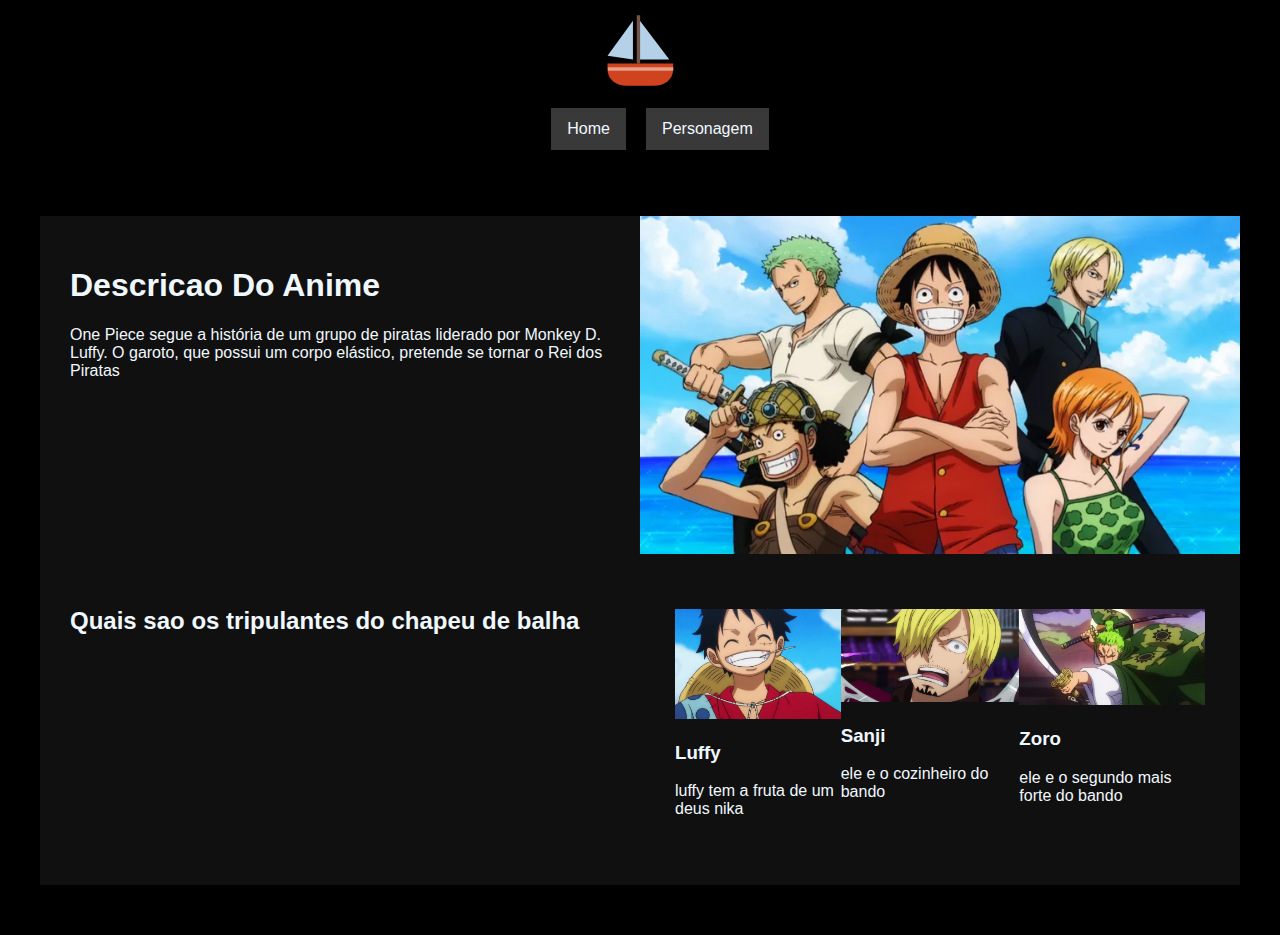
==== index.html @ 342fd10d "Add files via upload" ====
<!DOCTYPE html>
<html>

<head>
    <meta charset="UTF-8">
    <meta http-equiv="X-UA-Compatible" content="IE=edge">
    <meta name="viewport" content="width=device-width, initial-scale=1.0">
    <title>Document</title>
    <link rel="stylesheet" href="style.css">
</head>

<body>
    <header>
        <img class="logo-do-site" src="img/BARCO.svg" alt="logo-do-site">
        <ul class="lista-botoes">
            <li>
                Home
            </li>
            <li>
                Personagem
            </li>
        </ul>
    </header>
        <main>
            <div class="tela-de-fundo">
                <h1>Descricao Do Anime</h1>
                <p>One Piece segue a história de um grupo de piratas liderado por Monkey D. Luffy.
                    O garoto, que possui um corpo elástico, pretende se tornar o Rei dos Piratas </p>
            </div>
            <div class="imagem-principal">
                <img src="img/one .webp" alt="">
            </div>
            <div class="teste">
                <h2>Quais sao os tripulantes do chapeu de balha </h2>
            </div>
            <ul class="personagems">
                <li>
                    <img class="img-luffy" src="img/luffy.jpeg" alt="">
                    <h3>Luffy</h3>
                    <p>luffy tem a fruta de um deus nika</p>
                </li>
                <li>
                    <img class="img-zoro" src="img/20220215-ovicio-sanji-one-piece-preview.webp" alt="">
                    <h3>Sanji</h3>
                    <p>ele e o cozinheiro do bando</p>
                </li>
                <li>
                    <img class="img-zoro" src="img/one-piece-roronoa-zoro-e1630498651347.jpg" alt="">
                    <h3>Zoro</h3>
                    <p>ele e o segundo mais forte do bando</p>
                </li>
            </ul>
        </main>
    
</body>

</html>
---- style.css ----
*{
    font-family: 'Segoe UI', Tahoma, Geneva, Verdana, sans-serif; 
}

body{
    background-color: black;
    color: aliceblue;
}

img{
    max-width: 100%;
}

header{
    display: flex;
    align-items: center;
    flex-direction: column;
}

.logo-do-site{
    width: 84px;
}


.lista-botoes{
    display: flex;
    list-style: none;
    gap: 20px;
    
}

.lista-botoes li{
    background-color: rgb(58, 57, 57);
    padding: 12px 16px;
    
}

.tela-de-fundo {
    padding: 30px;
}

main{
    max-width: 1200px;
    margin: 50px auto;
    display: grid;
    background-color: rgb(16, 16, 16);
    grid-template-columns: 1fr 1fr;
 }

.imagem-principal img{
  max-width: 100%;
}

.img-luffy {
     width: 200px;
}

.img-zoro{
    width: 250px;
}
ul{
    list-style: none;

}

.personagems{
    display: flex;
    padding: 35px;
}

.teste{
    padding: 30px;
}

@media screen and (max-width: 800px){
  main{
    grid-template-columns: 1fr;
    justify-content: center;
  }
}
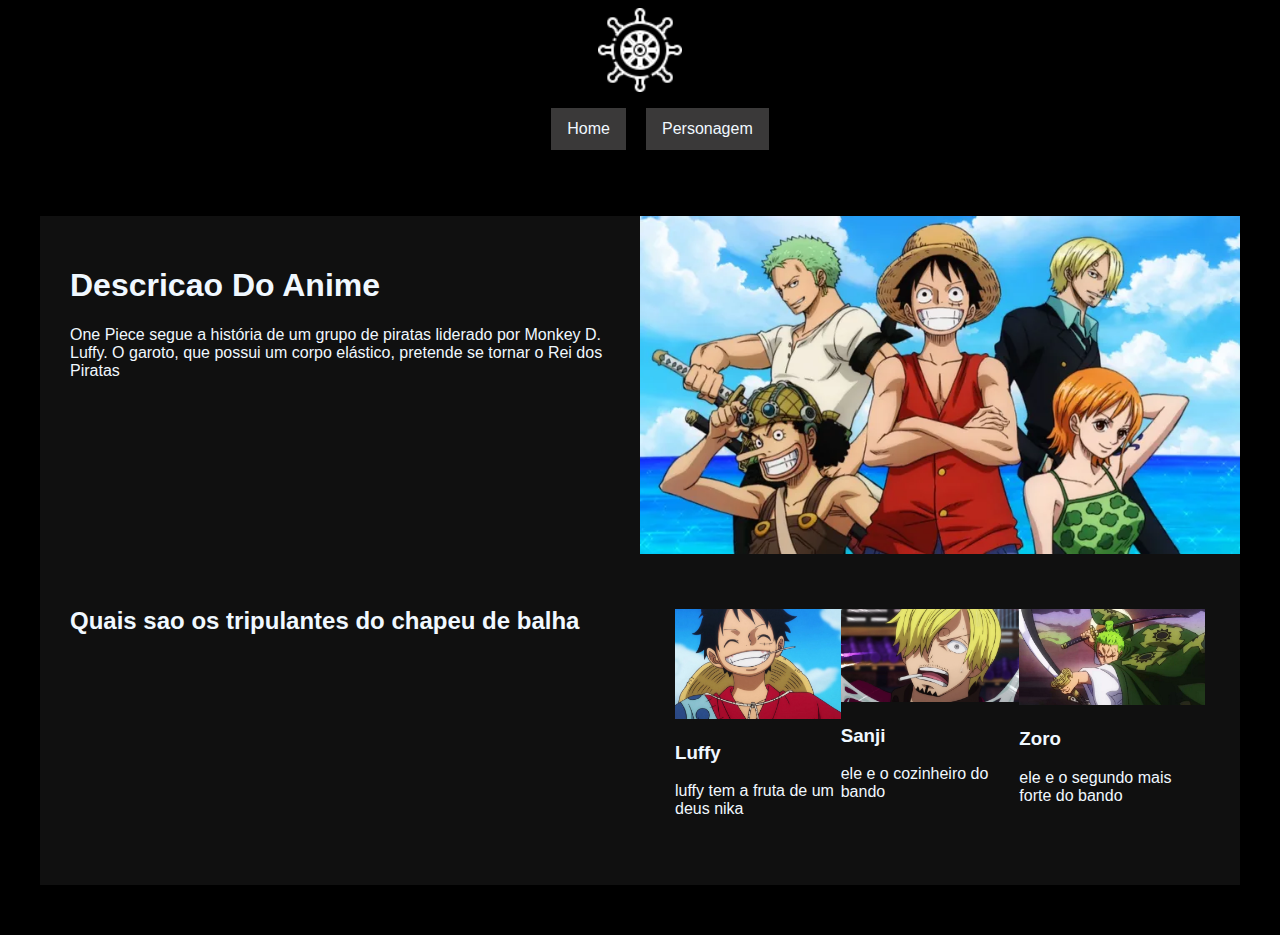
==== commit b1656f21: "Update index.html" ====
--- a/index.html
+++ b/index.html
@@ -5,13 +5,15 @@
     <meta charset="UTF-8">
     <meta http-equiv="X-UA-Compatible" content="IE=edge">
     <meta name="viewport" content="width=device-width, initial-scale=1.0">
-    <title>Document</title>
+    <meta name="description" content="One Piece Descrição do anime">
+    <title>One Piece</title>
     <link rel="stylesheet" href="style.css">
+    <link rel= "icon" href="img/icons8-rudder-64.png">
 </head>
 
 <body>
     <header>
-        <img class="logo-do-site" src="img/BARCO.svg" alt="logo-do-site">
+        <img class="logo-do-site" src="img/icons8-rudder-64.png" alt="logo-do-site">
         <ul class="lista-botoes">
             <li>
                 Home
@@ -54,4 +56,4 @@
     
 </body>
 
-</html>+</html>
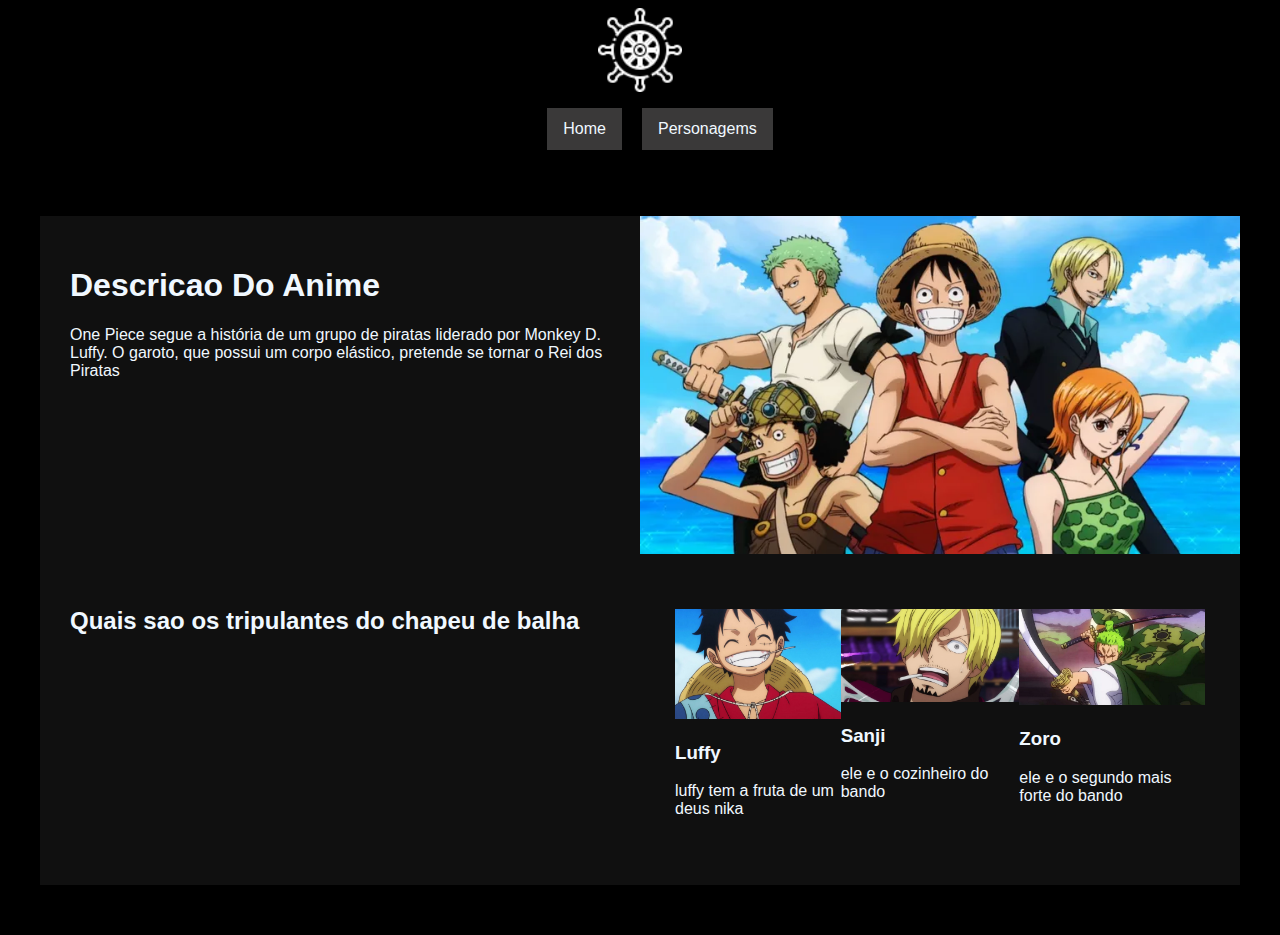
==== commit fa830f0d: "Update index.html" ====
--- a/index.html
+++ b/index.html
@@ -19,7 +19,7 @@
                 Home
             </li>
             <li>
-                Personagem
+                Personagems
             </li>
         </ul>
     </header>
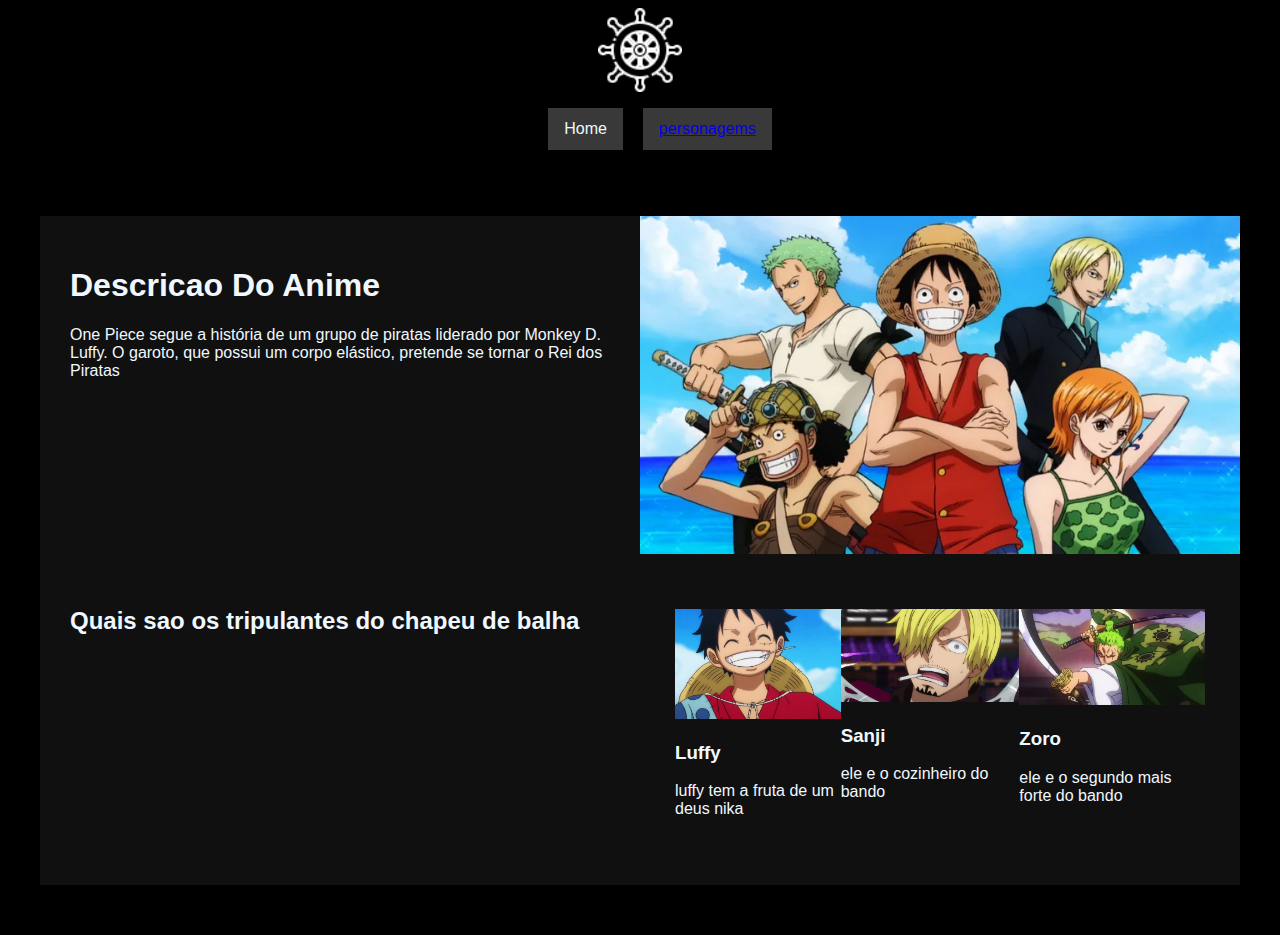
==== commit f4d33da4: "Update index.html" ====
--- a/index.html
+++ b/index.html
@@ -19,7 +19,7 @@
                 Home
             </li>
             <li>
-                Personagems
+               <a href="personagems.html">personagems </a>
             </li>
         </ul>
     </header>
